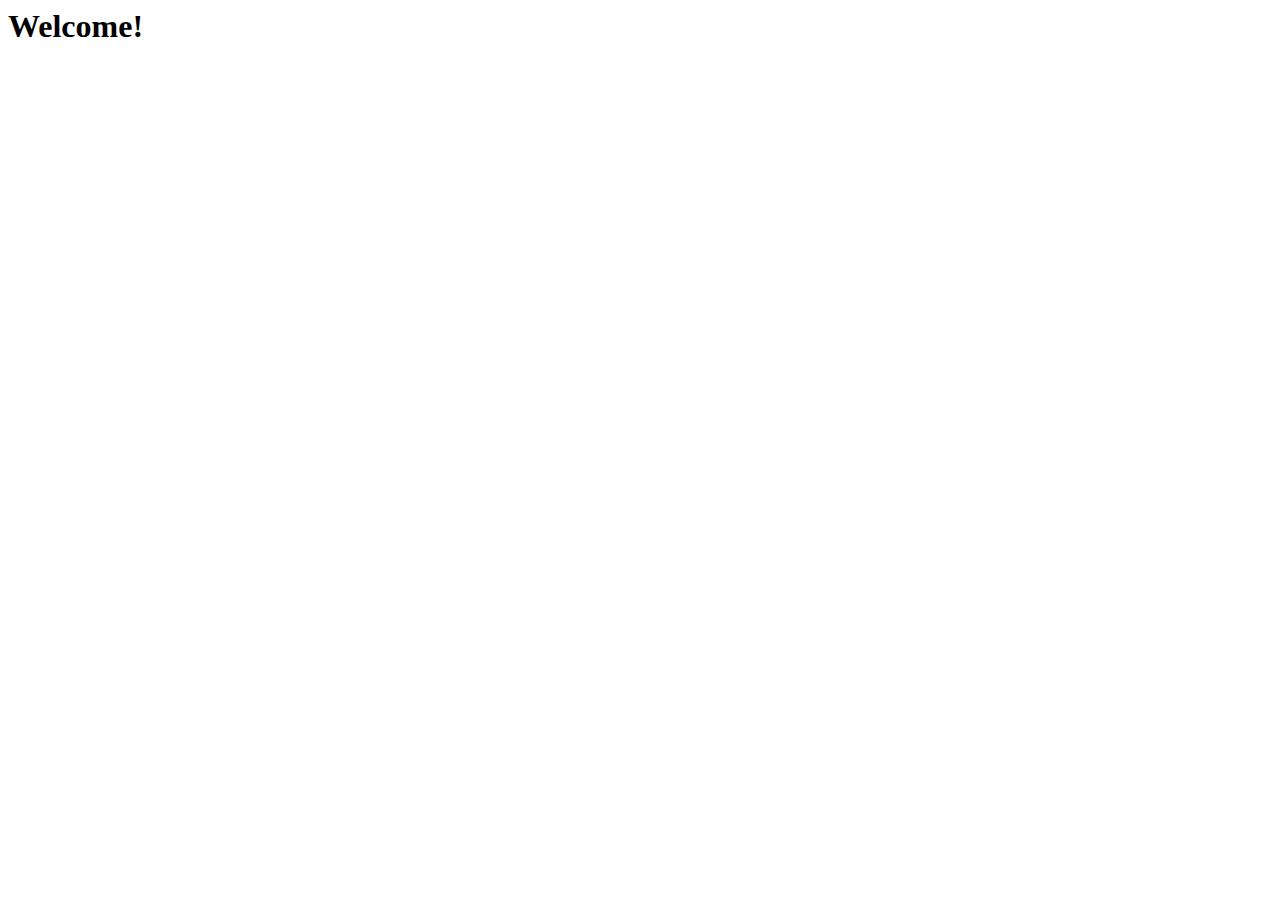
==== index.html @ cede12f2 "creating index.html" ====
<html lang="en">
<head>
	<meta charset="UTF-8">
	<meta name="viewport" content="width=device-width, initial-scale=1.0">
	<title>Sydney Hannert</title>
</head>
<body>
	<h1>Welcome!</h1>
</body>
</html>
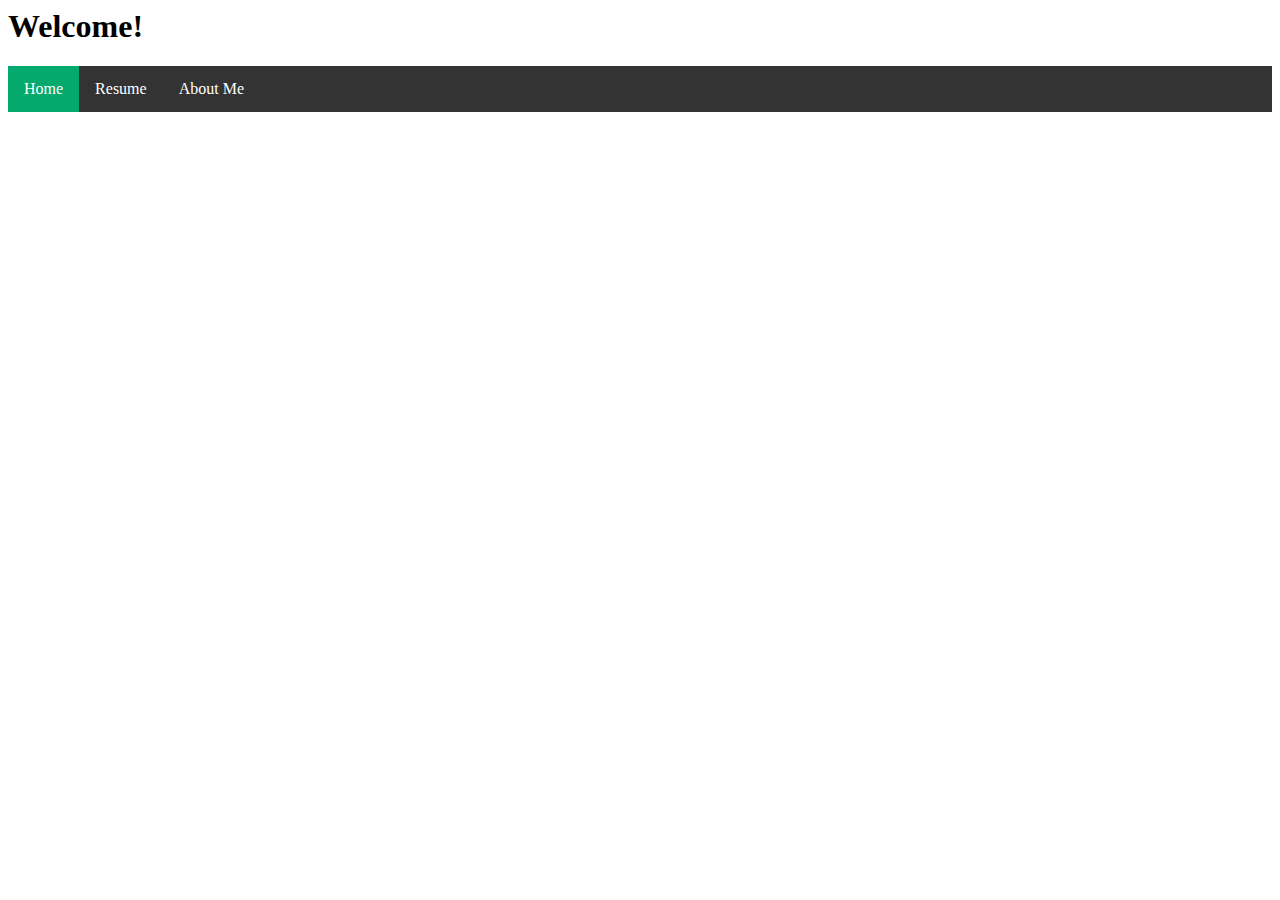
==== commit e9037f79: "css - navbar" ====
--- a/index.html
+++ b/index.html
@@ -2,9 +2,15 @@
 <head>
 	<meta charset="UTF-8">
 	<meta name="viewport" content="width=device-width, initial-scale=1.0">
+	<link rel="stylesheet" type="text/css" href="style.css"/>
 	<title>Sydney Hannert</title>
 </head>
 <body>
 	<h1>Welcome!</h1>
+	<ul>
+		<li><a href="index.html" class="active">Home</a></li>
+		<li><a href="resume.html">Resume</a></li>
+		<li><a href="hobbies.html">About Me</a></li>
+	</ul>
 </body>
 </html>
--- a/style.css
+++ b/style.css
@@ -0,0 +1,27 @@
+ul {
+  list-style-type: none;
+  margin: 0;
+  padding: 0;
+  overflow: hidden;
+  background-color: #333;
+}
+
+li {
+  float: left;
+}
+
+li a {
+  display: block;
+  color: white;
+  text-align: center;
+  padding: 14px 16px;
+  text-decoration: none;
+}
+
+li a:hover {
+  background-color: #111;
+}
+
+.active {
+  background-color: #04AA6D;
+}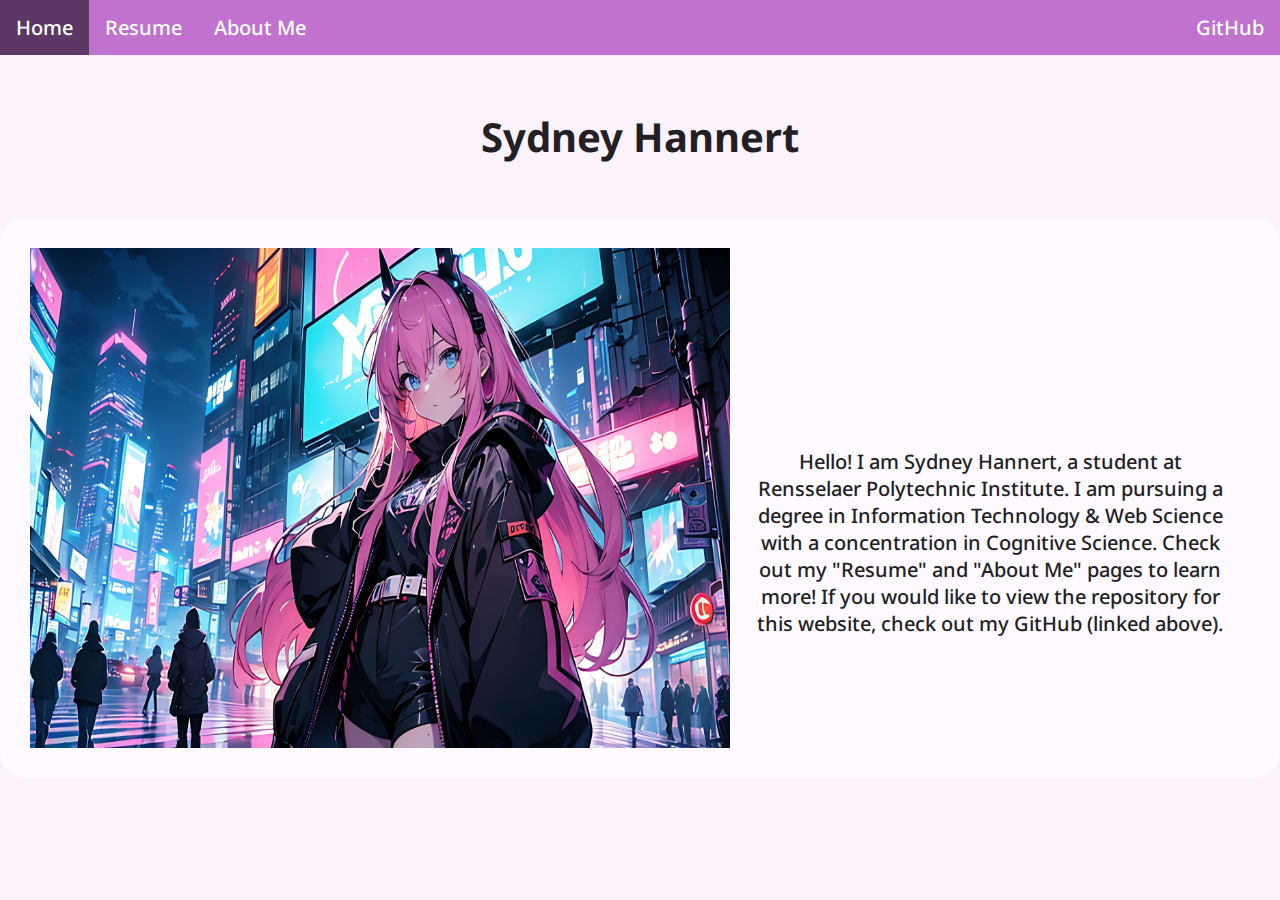
==== commit ff58c494: "additions to index" ====
--- a/index.html
+++ b/index.html
@@ -3,14 +3,24 @@
 	<meta charset="UTF-8">
 	<meta name="viewport" content="width=device-width, initial-scale=1.0">
 	<link rel="stylesheet" type="text/css" href="style.css"/>
+	<link rel="preconnect" href="https://fonts.googleapis.com">
+	<link rel="preconnect" href="https://fonts.gstatic.com" crossorigin>
+	<link href="https://fonts.googleapis.com/css2?family=Noto+Sans:ital,wght@0,100..900;1,100..900&family=Signika:wght@300..700&display=swap" rel="stylesheet">
 	<title>Sydney Hannert</title>
 </head>
 <body>
-	<h1>Welcome!</h1>
 	<ul>
 		<li><a href="index.html" class="active">Home</a></li>
 		<li><a href="resume.html">Resume</a></li>
 		<li><a href="hobbies.html">About Me</a></li>
+		<li style="float:right"><a href="https://github.com/hannes2rpi/cool-website">GitHub</a></li>
 	</ul>
+	<div class="content">
+		<br><h1>Sydney Hannert</h1><br>
+		<div class="boxes">
+			<img src="img/pfp.jpeg" width=700 height=500 alt="image of Sydney Hannert">
+			<p class="box-text">Hello! I am Sydney Hannert, a student at Rensselaer Polytechnic Institute. I am pursuing a degree in Information Technology & Web Science with a concentration in Cognitive Science. Check out my "Resume" and "About Me" pages to learn more! If you would like to view the repository for this website, check out my GitHub (linked above).</p>
+		</div>
+	</div>
 </body>
 </html>
--- a/style.css
+++ b/style.css
@@ -1,9 +1,19 @@
+body {
+  font-family: "Noto Sans", sans-serif;
+  margin: auto;
+  background-color: #fbf2fc;
+  color: #231f24;
+  font-size: 20;
+  font-weight: 500;
+}
+
 ul {
   list-style-type: none;
   margin: 0;
   padding: 0;
   overflow: hidden;
-  background-color: #333;
+  background-color: #c172cf;
+  color: #000000;
 }
 
 li {
@@ -19,9 +29,26 @@
 }
 
 li a:hover {
-  background-color: #111;
+  background-color: #5d3763;
 }
 
 .active {
-  background-color: #04AA6D;
+  background-color: #231f24;
+}
+
+.content {
+  text-align: center;
+}
+
+.boxes {
+  display: flex;
+  padding: 30px;
+  height: 500px;
+  background-color: #fefaff;
+  border-radius: 25px;
+}
+
+.box-text {
+  padding: 25px;
+  padding-top: 180px;
 }